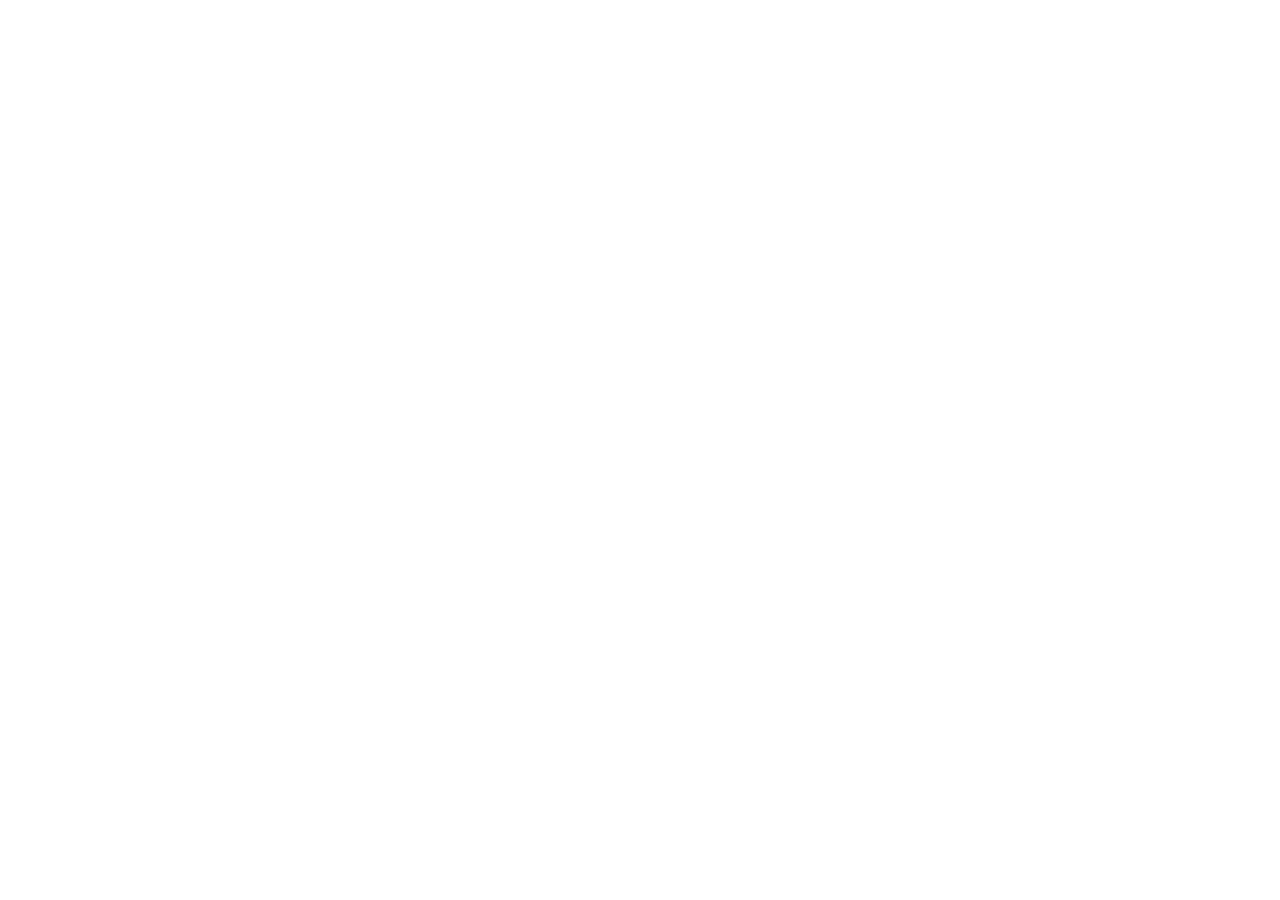
==== index.html @ e90bab89 "estrutura básica do HTML" ====
<!DOCTYPE html>
<html lang="pt-BR">
<head>
    <meta charset="UTF-8">
    <meta name="viewport" content="width=device-width, initial-scale=1.0">
    <title>Título da Página</title>
</head>
<body>
    <h1></h1>
    <p></p>
</body>
</html>
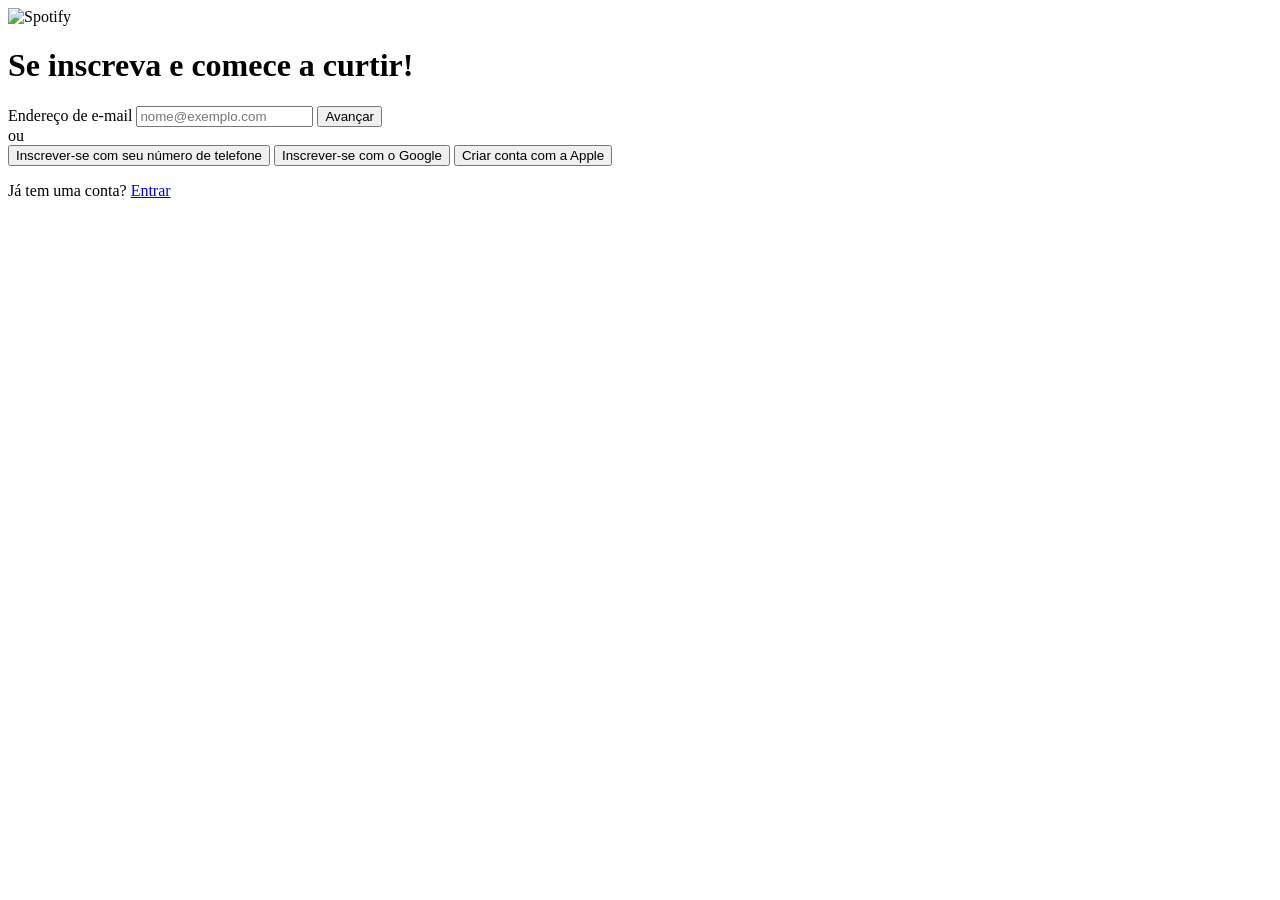
==== commit c070a333: "Update index.html" ====
--- a/index.html
+++ b/index.html
@@ -1,12 +1,36 @@
 <!DOCTYPE html>
 <html lang="pt-BR">
 <head>
-    <meta charset="UTF-8">
-    <meta name="viewport" content="width=device-width, initial-scale=1.0">
-    <title>Título da Página</title>
+  <meta charset="UTF-8">
+  <title>Inscreva-se - Spotify</title>
+  <link rel="stylesheet" href="style.css">
 </head>
 <body>
-    <h1></h1>
-    <p></p>
+
+  <header class="cabecalho">
+    <img src="logo.png" alt="Spotify" class="logo">
+  </header>
+
+  <main class="caixa-cadastro">
+    <h1>Se inscreva e comece a curtir!</h1>
+
+    <form class="formulario-cadastro">
+      <label for="email">Endereço de e-mail</label>
+      <input type="email" id="email" placeholder="nome@exemplo.com">
+
+      <button type="submit" class="botao-principal">Avançar</button>
+    </form>
+
+    <div class="divisor">ou</div>
+
+    <div class="botoes-sociais">
+      <button class="botao-contorno">Inscrever-se com seu número de telefone</button>
+      <button class="botao-contorno">Inscrever-se com o Google</button>
+      <button class="botao-contorno">Criar conta com a Apple</button>
+    </div>
+
+    <p class="link-login">Já tem uma conta? <a href="#">Entrar</a></p>
+  </main>
+
 </body>
 </html>
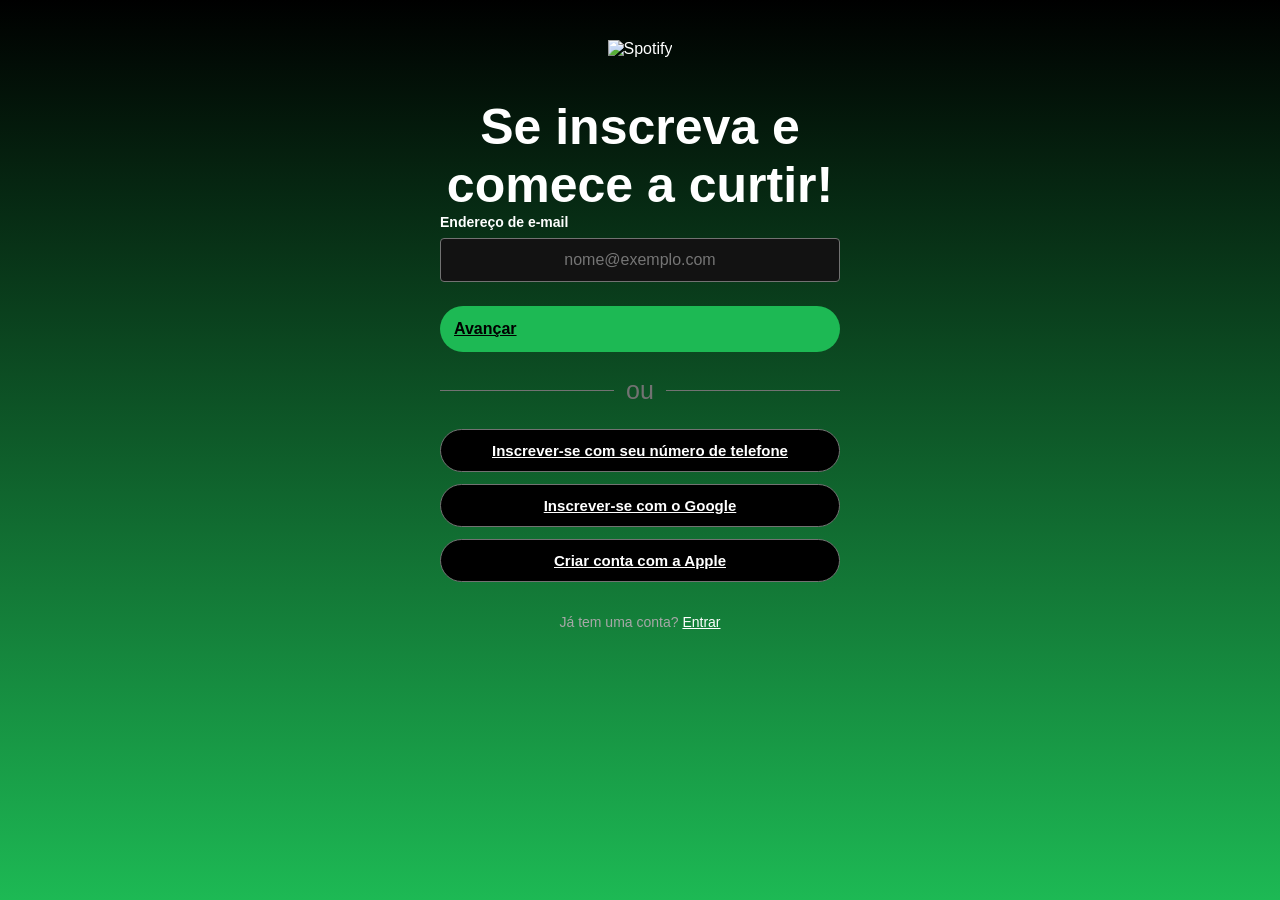
==== commit 30f4d36a: "Update index.html Updated form elements to use links instead of buttons for navigation." ====
--- a/index.html
+++ b/index.html
@@ -2,6 +2,7 @@
 <html lang="pt-BR">
 <head>
   <meta charset="UTF-8">
+  <meta name="viewport" content="width=device-width, initial-scale=1.0">
   <title>Inscreva-se - Spotify</title>
   <link rel="stylesheet" href="style.css">
 </head>
@@ -14,22 +15,22 @@
   <main class="caixa-cadastro">
     <h1>Se inscreva e comece a curtir!</h1>
 
-    <form class="formulario-cadastro">
+    <div class="formulario-cadastro">
       <label for="email">Endereço de e-mail</label>
-      <input type="email" id="email" placeholder="nome@exemplo.com">
+      <input type="email" id="email" name="email" placeholder="nome@exemplo.com">
 
-      <button type="submit" class="botao-principal">Avançar</button>
-    </form>
+      <a href="atualizando.html" class="botao-principal">Avançar</a>
+    </div>
 
     <div class="divisor">ou</div>
 
     <div class="botoes-sociais">
-      <button class="botao-contorno">Inscrever-se com seu número de telefone</button>
-      <button class="botao-contorno">Inscrever-se com o Google</button>
-      <button class="botao-contorno">Criar conta com a Apple</button>
+      <a href="atualizando.html" class="botao-contorno">Inscrever-se com seu número de telefone</a>
+      <a href="atualizando.html" class="botao-contorno">Inscrever-se com o Google</a>
+      <a href="atualizando.html" class="botao-contorno">Criar conta com a Apple</a>
     </div>
 
-    <p class="link-login">Já tem uma conta? <a href="#">Entrar</a></p>
+    <p class="link-login">Já tem uma conta? <a href="atualizando.html">Entrar</a></p>
   </main>
 
 </body>
--- a/style.css
+++ b/style.css
@@ -0,0 +1,166 @@
+* {
+  margin: 0;
+  padding: 0;
+  box-sizing: border-box;
+  font-family: Arial, Helvetica, sans-serif;
+}
+
+body {
+  background: linear-gradient(to bottom, #000000, #1DB954);
+  color: #ffffff;
+  min-height: 100vh;
+  display: flex;
+  flex-direction: column;
+  align-items: center;
+}
+
+.logo {
+  width: 140px;
+  height: 100px;
+}
+
+.cabecalho {
+  margin-top: 40px;
+}
+
+.caixa-cadastro {
+    color:#ffffff;
+    font-family: "Arial", Arial, sans-serif;
+    max-width: 400px ;
+    width: 100% ;
+    text-align:center;
+    margin-top:40px ;
+    font-size: 25px;
+    margin-bottom: 20px;
+}
+
+#email {
+  background-color: #121212;
+  text-align: center;
+  font-family:"Arial", Arial, sans-serif;
+}
+
+.formulario-cadastro {
+  display: flex;
+  flex-direction: column;
+  text-align: left;
+  margin-bottom: 24px;
+}
+
+.formulario-cadastro label {
+  font-size: 14px;
+  font-weight: bold;
+  margin-bottom: 8px;
+}
+
+.formulario-cadastro input {
+  border: 1px solid #727272;
+  border-radius: 4px;
+  padding: 12px;
+  color: #ffffff;
+  margin-bottom: 24px;
+  font-size: 16px;
+  width: 100%;
+}
+
+.formulario-cadastro input:focus {
+  outline: 2px solid #ffffff;
+}
+
+.botao-principal {
+  background-color: #1DB954;
+  color: #000000;
+  border: none;
+  border-radius: 500px;
+  padding: 14px;
+  font-size: 16px;
+  font-weight: bold;
+  cursor: pointer;
+  width: 100%;
+}
+
+.botao-principal:hover {
+  background-color: #1ed760;
+}
+
+.divisor {
+  display: flex;
+  align-items: center;
+  gap: 12px;
+  color: #727272;
+  margin: 24px 0;
+}
+
+.divisor::before,
+.divisor::after {
+  content: "";
+  flex: 1;
+  height: 1px;
+  background-color: #727272;
+}
+
+.botoes-sociais {
+  display: flex;
+  flex-direction: column;
+  gap: 12px;
+  margin-bottom: 32px;
+}
+
+.botao-contorno {
+  background-color: #000000;
+  color: #ffffff;
+  border: 1px solid #727272;
+  border-radius: 500px;
+  padding: 12px;
+  font-size: 15px;
+  font-weight: bold;
+  cursor: pointer;
+  width: 100%;
+}
+
+.botao-contorno:hover {
+  border-color: #ffffff;
+}
+
+.link-login {
+  font-size: 14px;
+  color: #a7a7a7;
+}
+
+.link-login a {
+  color: #ffffff;
+  text-decoration: underline;
+}
+
+
+
+
+.caixa-status {
+  flex: 1;
+  display: flex;
+  flex-direction: column;
+  align-items: center;
+  justify-content: center;
+  text-align: center;
+  padding: 20px;
+  max-width: 400px;
+}
+ 
+.caixa-status h1 {
+  font-size: 28px;
+  margin-bottom: 12px;
+}
+ 
+.caixa-status p {
+  color: #a7a7a7;
+  font-size: 15px;
+  margin-bottom: 32px;
+}
+ 
+.caixa-status .botao-principal {
+  display: inline-block;
+  text-decoration: none;
+  text-align: center;
+  width: auto;
+  padding: 14px 32px;
+}
